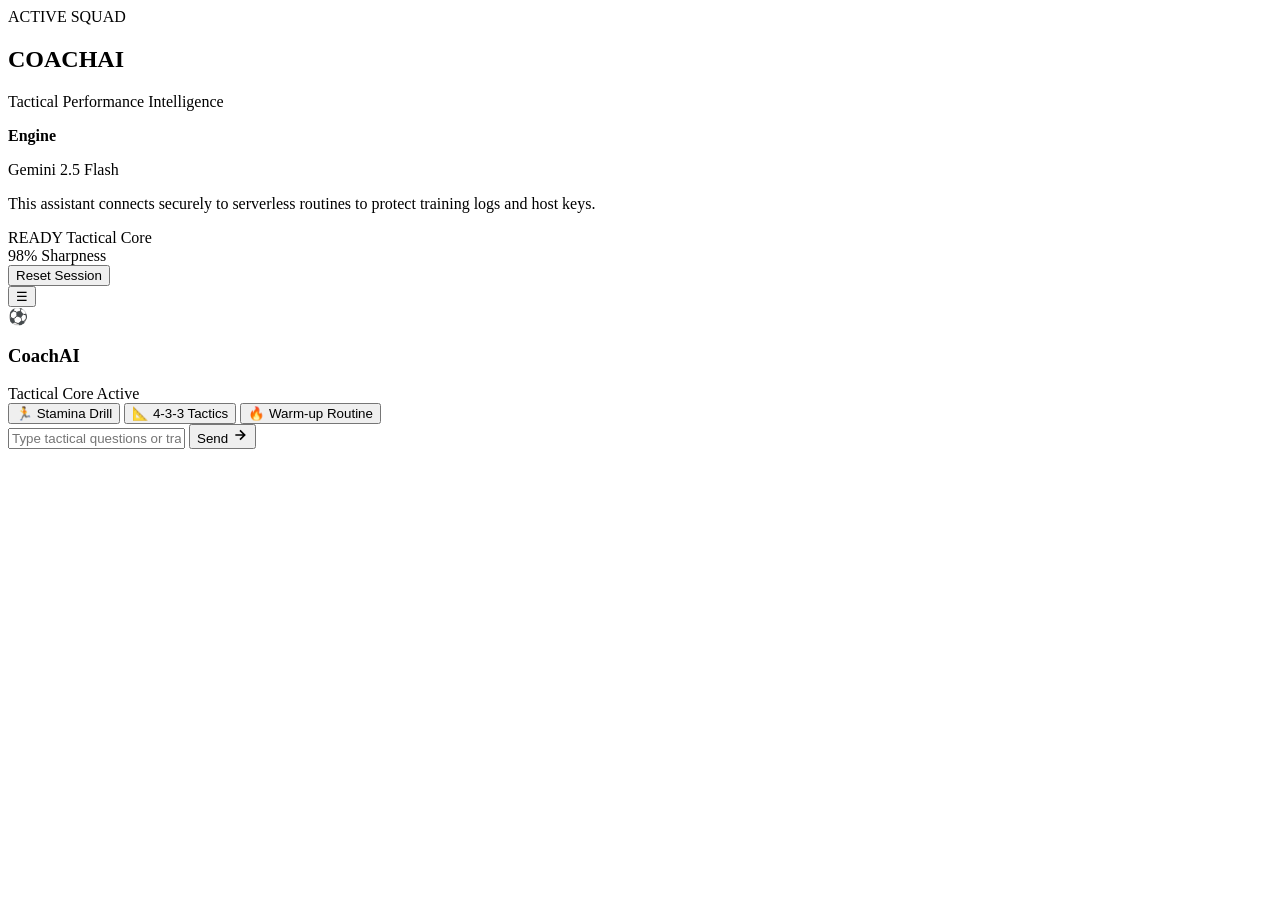
==== index.html.html @ b35787bc "Add files via upload" ====
<!DOCTYPE html>
<html lang="en">
<head>
    <meta charset="UTF-8">
    <meta name="viewport" content="width=device-width, initial-scale=1.0">
    <title>CoachAI - Tactical Training Dashboard</title>
    <link rel="stylesheet" href="style.css">
    <!-- Premium Fonts: Space Grotesk for headers, Inter for readability -->
    <link href="https://fonts.googleapis.com/css2?family=Inter:wght@400;500;600&family=Space+Grotesk:wght@500;700&display=swap" rel="stylesheet">
</head>
<body>
    <div class="app-container">
        <!-- Sidebar Utility Drawer -->
        <aside class="sidebar">
            <div class="sidebar-header">
                <div class="logo-area">
                    <span class="pitch-badge">ACTIVE SQUAD</span>
                    <h2>COACH<span>AI</span></h2>
                </div>
                <p>Tactical Performance Intelligence</p>
            </div>
            
            <div class="config-section">
                <div class="system-badge">
                    <div class="badge-dot"></div>
                    <div>
                        <strong>Engine</strong>
                        <p>Gemini 2.5 Flash</p>
                    </div>
                </div>
                <p class="help-text">This assistant connects securely to serverless routines to protect training logs and host keys.</p>
            </div>

            <div class="stats-card">
                <div class="stat-item">
                    <span class="stat-val">READY</span>
                    <span class="stat-lbl">Tactical Core</span>
                </div>
                <div class="stat-item">
                    <span class="stat-val">98%</span>
                    <span class="stat-lbl">Sharpness</span>
                </div>
            </div>

            <div class="sidebar-footer">
                <button id="clear-btn" class="secondary-btn">Reset Session</button>
            </div>
        </aside>

        <!-- Main Chat Area -->
        <main class="chat-area">
            <header class="chat-header">
                <button id="menu-toggle" class="menu-btn">☰</button>
                <div class="coach-profile">
                    <div class="avatar-pulse">
                        <span class="avatar-icon">⚽</span>
                        <span class="pulse-ring"></span>
                    </div>
                    <div>
                        <h3>CoachAI</h3>
                        <span class="status">Tactical Core Active</span>
                    </div>
                </div>
            </header>

            <!-- Main Conversation Space -->
            <div class="messages-container" id="messages-container">
                <!-- Chat messages loaded here -->
            </div>

            <!-- Quick Suggestions Box -->
            <div class="suggestions-box" id="suggestions-box">
                <button class="suggestion-chip" data-prompt="Design an explosive stamina drill for a winger.">🏃 Stamina Drill</button>
                <button class="suggestion-chip" data-prompt="What are the tactical pros and cons of playing a 4-3-3 formation?">📐 4-3-3 Tactics</button>
                <button class="suggestion-chip" data-prompt="Give me a 10-minute warm-up routine before a high-intensity match.">🔥 Warm-up Routine</button>
            </div>

            <!-- Text Input Container -->
            <div class="input-bar">
                <form class="input-form" id="chat-form">
                    <input type="text" id="user-input" placeholder="Type tactical questions or training requests..." required autocomplete="off">
                    <button type="submit" id="send-btn">
                        <span>Send</span>
                        <svg width="16" height="16" viewBox="0 0 24 24" fill="none" stroke="currentColor" stroke-width="2.5"><path d="M5 12h14M12 5l7 7-7 7"/></svg>
                    </button>
                </form>
            </div>
        </main>
    </div>
    <script src="script.js"></script>
</body>
</html>
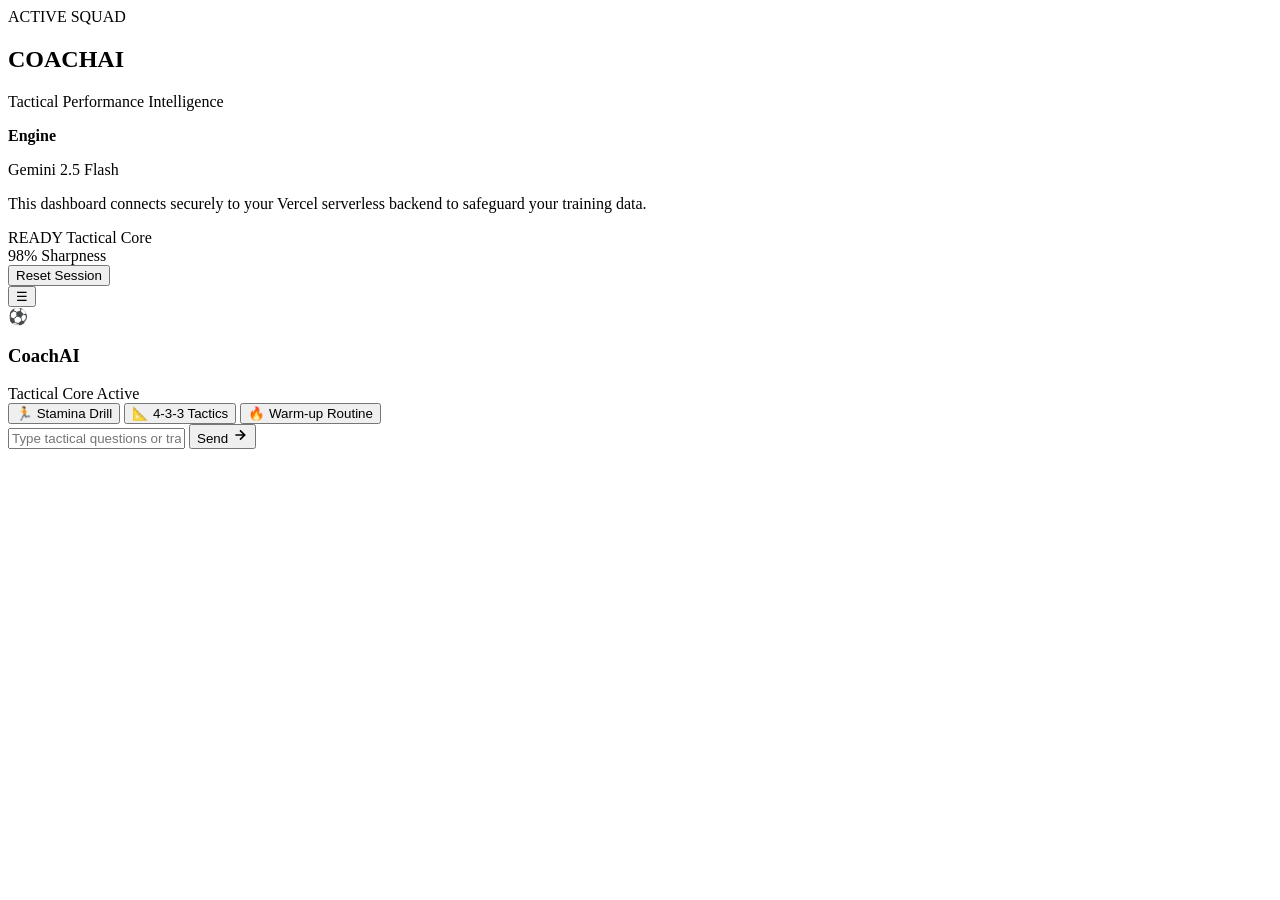
==== commit e276eef1: "Add files via upload" ====
--- a/index.html.html
+++ b/index.html.html
@@ -28,7 +28,7 @@
                         <p>Gemini 2.5 Flash</p>
                     </div>
                 </div>
-                <p class="help-text">This assistant connects securely to serverless routines to protect training logs and host keys.</p>
+                <p class="help-text">This dashboard connects securely to your Vercel serverless backend to safeguard your training data.</p>
             </div>
 
             <div class="stats-card">
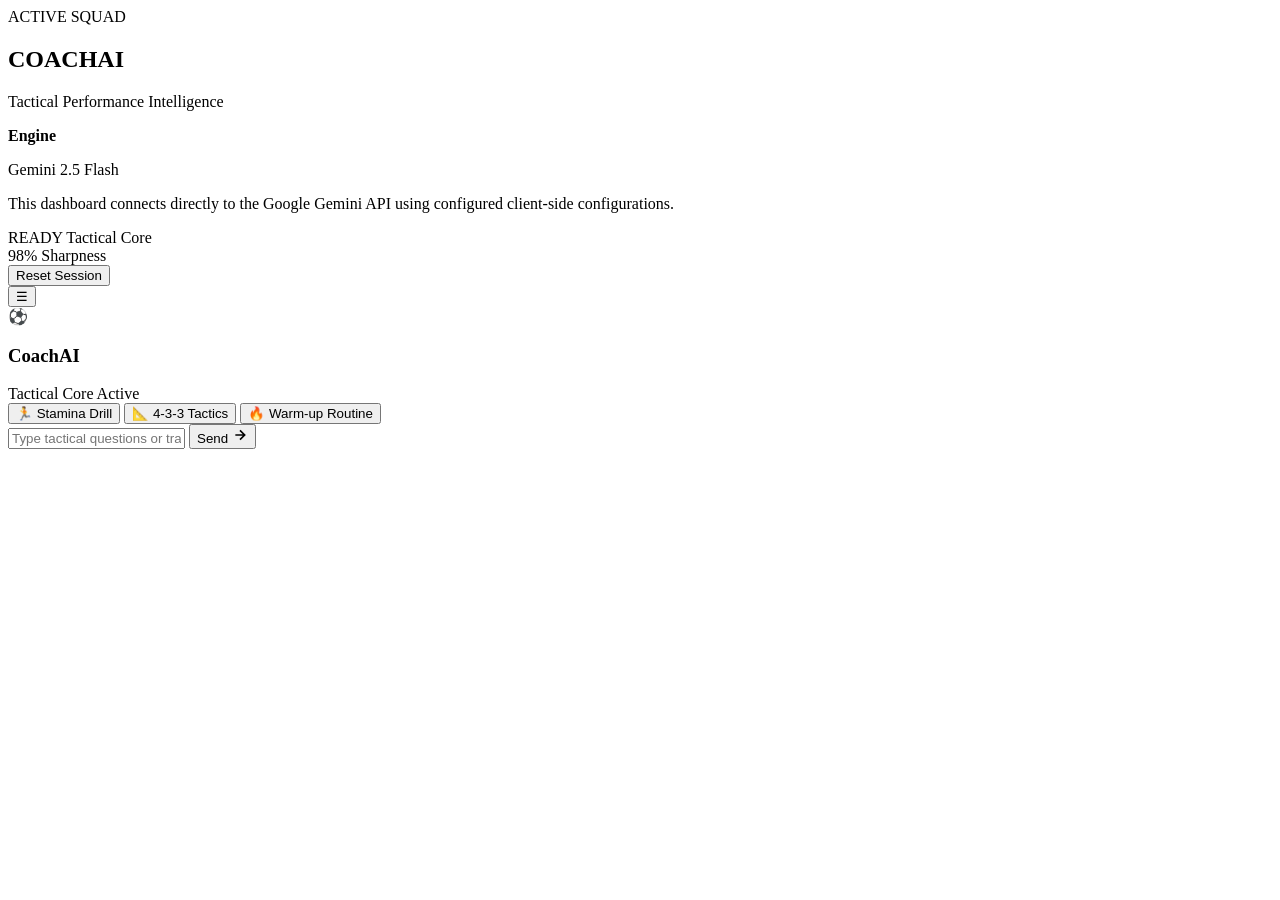
==== commit e4c077e2: "Add files via upload" ====
--- a/index.html.html
+++ b/index.html.html
@@ -28,7 +28,7 @@
                         <p>Gemini 2.5 Flash</p>
                     </div>
                 </div>
-                <p class="help-text">This dashboard connects securely to your Vercel serverless backend to safeguard your training data.</p>
+                <p class="help-text">This dashboard connects directly to the Google Gemini API using configured client-side configurations.</p>
             </div>
 
             <div class="stats-card">
